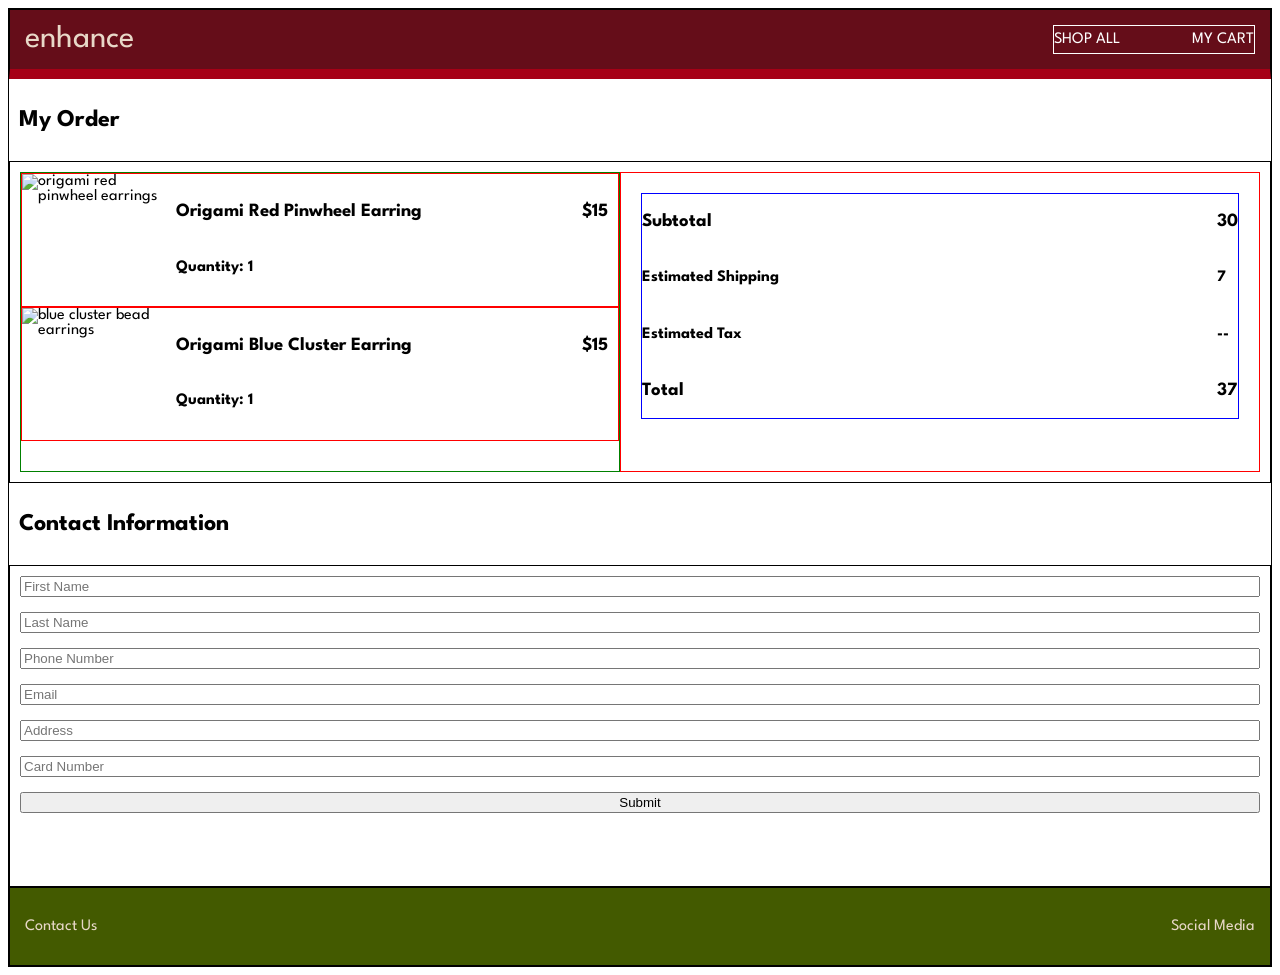
==== project3_orderpage.html @ 7e862954 "continued working on order page, changed fonts" ====
<!DOCTYPE html>
<html lang="en">
<head>
    <meta charset="UTF-8">
    <title>Order Page</title>
    <link rel="stylesheet" href="project3_stylesheet.css">
    <link rel="preconnect" href="https://fonts.googleapis.com">
    <link rel="preconnect" href="https://fonts.gstatic.com" crossorigin>
    <link href="https://fonts.googleapis.com/css2?family=League+Spartan:wght@100..900&display=swap" rel="stylesheet">

</head>
<body>
<section class="order-page-container">
  <header>
    enhance
    <nav>
      <a href=""> shop all</a>
      <a href=""> my cart</a>
    </nav>
  </header>

  <section class="subhead">
    <h2>My Order</h2>
  </section>

  <section class="order-content">
    <div class="left-side-container">
      <div class="product-details">
        <img src="project3_images/red_pinwheel.jpg" alt="origami red pinwheel earrings">
        <div class="text-container">
          <div class="left">
            <h3>Origami Red Pinwheel Earring</h3>
            <h4>Quantity: 1</h4>
          </div>
          <div class="right">
            <h3>$15</h3>
          </div>
        </div>
      </div>
      <div class="product-details">
        <img src="project3_images/cluster_earring.jpg" alt="blue cluster bead earrings">
        <div class="text-container">
          <div class="left">
            <h3>Origami Blue Cluster Earring</h3>
            <h4>Quantity: 1</h4>
          </div>
          <div class="right">
            <h3>$15</h3>
          </div>
        </div>
      </div>
    </div>

    <div class="right-side-container">
      <div class="details">
        <div class="left">
          <h3>Subtotal</h3>
          <h4>Estimated Shipping</h4>
          <h4>Estimated Tax</h4>
          <h3>Total</h3>
        </div>
        <div class="right">
          <h3>30</h3>
          <h4>7</h4>
          <h4>--</h4>
          <h3>37</h3>
        </div>
      </div>
    </div>
  </section>

  <section class="contact-subhead">
    <h2>Contact Information</h2>
  </section>

  <form>
    <input type="text" name="firstname" placeholder="First Name" required><br/>
    <input type="text" name="lastname" placeholder="Last Name" required><br/>
    <input type="number" name="phone" placeholder="Phone Number" required><br/>
    <input type="email" name="email" placeholder="Email" required><br/>
    <input type="text" name="address" placeholder="Address" required><br/>
    <input type="number" name="carddetails" placeholder="Card Number" required><br/>
    <input type="submit" value="Submit">
  </form>



  <footer>
    <p>Contact Us</p>
    <p>Social Media</p>
  </footer>



</body>
</html>
---- project3_stylesheet.css ----
body {
    font-family: League Spartan, sans-serif;
}


/*This is the homepage content. Shop all page content is on row 112*/
section.homepage-container {
    max-width: 1920px;
    min-height: 800px;
    border: 1px solid black;
    margin: 0 auto;
    background-color: white;

    header {
        border: 1px solid black;
        font-size: 32px;
        border-bottom: #A60016 10px solid;
        background-color: #650d19;
        color: #E8D8C8;
        padding: 15px;
        display: flex;
        flex-direction: row;
        justify-content: space-between;

        nav {
            border: 1px solid white;
            justify-content: space-between;
            display: flex;
            align-items: center;
            font-size: 16px;
            min-width: 200px;

            a {
                text-decoration: none;
                color: white;
                text-transform: uppercase;
            }
        }
    }

    section.intro-content {
        display: flex;
        min-height: 500px;
        border: 1px solid black;
        background-image: url('project3_images/intro_pic_expanded.jpg');
        background-repeat: no-repeat;
        background-position: center;

        .left-side-container {
            display: flex;
            flex-direction: column;
            justify-content: center;
            width: 33%;
            padding: 30px;
            border: 1px solid black;
        }
    }

section.explore-styles {
    display: flex;
    flex-direction: column;
    min-height: 300px;
    border: 1px solid black;
    padding: 10px;

    .earring-container {
        display: flex;
        flex-direction: row;
        justify-content: space-between;
        border: 1px solid black;

        .earring-card {
            border: 1px solid blue;
            margin: 10px;
            /*Note: all jewelry images were different sizes, but have a 3:4 aspect ratio.*/
            width: 25%;

            img {
                width: 100%;
            }
        }
    }
}

section.about-me-homepage {
    display: flex;
    min-height: 300px;
    border: 1px solid black;

    .left-side-container {
        display: flex;
        flex-direction: column;
        width: 33%;
        padding: 30px;
        border: 1px solid black;
    }

    .right-side-container {
        display: flex;
        width: 67%;
        border: 1px solid black;
        .images {
            width: 100%;
            object-fit: cover;
        }
    }
}

footer {
    display: flex;
    justify-content: space-between;
    border: 1px solid black;
    max-height: 50px;
    padding: 15px;
    background-color: #435A00;
    color: #E8D8C8;
}

}

/*This is the shop all content. Order page starts on row 211*/

section.shop-all-container {
    max-width: 1920px;
    min-height: 800px;
    border: 1px solid black;
    margin: 0 auto;
    background-color: white;

    header {
        border: 1px solid black;
        border-bottom: #A60016 10px solid;
        background-color: #650d19;
        color: #E8D8C8;
        font-size: 32px;
        padding: 15px;
        display: flex;
        flex-direction: row;
        justify-content: space-between;

        nav {
            border: 1px solid white;
            justify-content: space-between;
            display: flex;
            align-items: center;
            font-size: 16px;
            min-width: 200px;

            a {
                text-decoration: none;
                color: white;
                text-transform: uppercase;
            }
        }
    }

    section.subhead {
        display: flex;
        justify-content: center;
    }

    section.main-content {
        display: flex;
        min-height: 500px;
        border: 1px solid black;
        flex-direction: column;
        align-items: center;

        .earring-container {
            display: flex;
            flex-direction: row;
            justify-content: space-between;
            border: 1px solid black;

            .earring-card {
                border: 1px solid blue;
                margin: 10px;
                /*Note: all jewelry images were different sizes, but have a 3:4 aspect ratio.*/
                width: 33%;

                img {
                    width: 100%;
                }
            }
        }

        .earring-container-bottom {
            display: flex;
            flex-direction: row;
            justify-content: space-between;
            border: 1px solid black;

            .earring-card {
                border: 1px solid blue;
                margin: 10px;
                /*Note: all jewelry images were different sizes, but have a 3:4 aspect ratio.*/
                width: 33%;

                img {
                    width: 100%;
                }
            }
        }
    }

    footer {
        display: flex;
        justify-content: space-between;
        border: 1px solid black;
        max-height: 50px;
        padding: 15px;
        background-color: #435A00;
        color: #E8D8C8;
    }
}

/*This is the order page content. Next page starts on row*/

section.order-page-container {
    max-width: 1920px;
    min-height: 800px;
    border: 1px solid black;
    margin: 0 auto;
    background-color: white;

    header {
        border: 1px solid black;
        border-bottom: #A60016 10px solid;
        background-color: #650d19;
        color: #E8D8C8;
        font-size: 32px;
        padding: 15px;
        display: flex;
        flex-direction: row;
        justify-content: space-between;

        nav {
            border: 1px solid white;
            justify-content: space-between;
            display: flex;
            align-items: center;
            font-size: 16px;
            min-width: 200px;

            a {
                text-decoration: none;
                color: white;
                text-transform: uppercase;
            }
        }
    }

    section.subhead {
        display: flex;
        padding: 10px;
    }

    section.order-content {
        display: flex;
        flex-direction: row;
        min-height: 300px;
        border: 1px solid black;
        padding: 10px;

        .left-side-container {
            display: flex;
            flex-direction: column;
            border: 1px solid green;
            width: 50%;

            .product-details {
                border: 1px solid red;
                display: flex;
                flex-direction: row;
                justify-content: space-between;

                img {
                    width: 25%;
                }

                .text-container {
                    display: flex;
                    padding: 10px;
                    width: 75%;
                    justify-content: space-between;
                    .left {
                        display: flex;
                        flex-direction: column;
                    }
                    .right {
                        display: flex;
                    }
                }
            }


        }

        .right-side-container {
            display: flex;
            justify-content: space-between;
            flex-direction: column;
            border: 1px solid red;
            width: 50%;
            padding: 20px;

            .details {
                display: flex;
                border: 1px solid blue;
                justify-content: space-between;
                .left {
                    display: flex;
                    flex-direction: column;
                }
                .right {
                    display: flex;
                    flex-direction: column;
                }
            }
        }
    }

    section.contact-subhead {
        display: flex;
        padding: 10px;
    }

    form {
        display: flex;
        flex-direction: column;
        min-height: 300px;
        border: 1px solid black;
        padding: 10px;

    }


    footer {
        display: flex;
        justify-content: space-between;
        border: 1px solid black;
        max-height: 50px;
        padding: 15px;
        background-color: #435A00;
        color: #E8D8C8;
    }


}
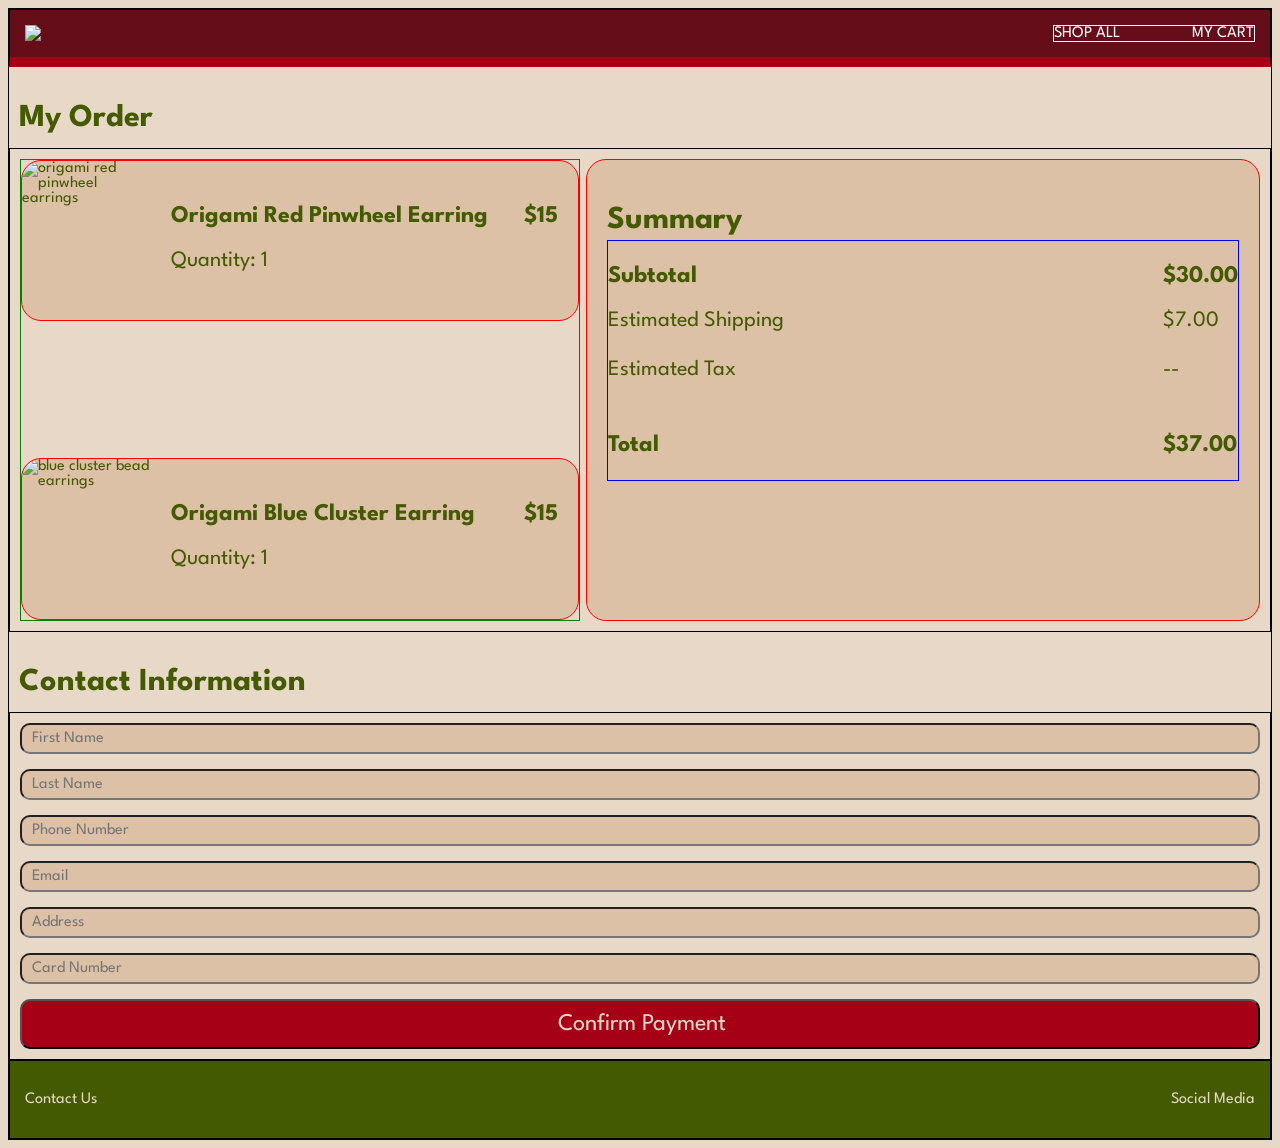
==== commit dd9b8621: "refined style/aesthetic of pages" ====
--- a/project3_orderpage.html
+++ b/project3_orderpage.html
@@ -12,10 +12,11 @@
 <body>
 <section class="order-page-container">
   <header>
-    enhance
+    <img src="project3_images/logotype.svg">
+
     <nav>
-      <a href=""> shop all</a>
-      <a href=""> my cart</a>
+      <a href="project3_shop_all.html"> shop all</a>
+      <a href="project3_orderpage.html"> my cart</a>
     </nav>
   </header>
 
@@ -52,6 +53,7 @@
     </div>
 
     <div class="right-side-container">
+      <h2>Summary</h2>
       <div class="details">
         <div class="left">
           <h3>Subtotal</h3>
@@ -60,10 +62,10 @@
           <h3>Total</h3>
         </div>
         <div class="right">
-          <h3>30</h3>
-          <h4>7</h4>
+          <h3>$30.00</h3>
+          <h4>$7.00</h4>
           <h4>--</h4>
-          <h3>37</h3>
+          <h3>$37.00</h3>
         </div>
       </div>
     </div>
@@ -79,8 +81,8 @@
     <input type="number" name="phone" placeholder="Phone Number" required><br/>
     <input type="email" name="email" placeholder="Email" required><br/>
     <input type="text" name="address" placeholder="Address" required><br/>
-    <input type="number" name="carddetails" placeholder="Card Number" required><br/>
-    <input type="submit" value="Submit">
+    <input type="number" name="details" placeholder="Card Number" required><br/>
+    <input type="submit" value="Confirm Payment">
   </form>
 
 
--- a/project3_stylesheet.css
+++ b/project3_stylesheet.css
@@ -1,7 +1,27 @@
+/*This stylesheet is for homepage, shop all page, order page, and one individual product page.*/
+
 body {
     font-family: League Spartan, sans-serif;
-}
-
+    color: #435A00;
+    background-color: #e8d8c8;
+}
+
+h1 {
+    font-size: 48px;
+    margin-bottom: 5px;
+}
+h2 {
+    font-size: 32px;
+    margin-bottom: 5px;
+}
+h3 {
+    font-size: 24px;
+}
+h4 {
+    font-size: 22px;
+    font-weight: normal;
+    margin-top: 0;
+}
 
 /*This is the homepage content. Shop all page content is on row 112*/
 section.homepage-container {
@@ -9,11 +29,9 @@
     min-height: 800px;
     border: 1px solid black;
     margin: 0 auto;
-    background-color: white;
 
     header {
         border: 1px solid black;
-        font-size: 32px;
         border-bottom: #A60016 10px solid;
         background-color: #650d19;
         color: #E8D8C8;
@@ -21,6 +39,9 @@
         display: flex;
         flex-direction: row;
         justify-content: space-between;
+        img {
+            max-height: 25px;
+        }
 
         nav {
             border: 1px solid white;
@@ -50,9 +71,14 @@
             display: flex;
             flex-direction: column;
             justify-content: center;
-            width: 33%;
+            width: 40%;
             padding: 30px;
             border: 1px solid black;
+
+            a {
+                text-decoration: none;
+                color: #435A00;
+            }
         }
     }
 
@@ -62,8 +88,18 @@
     min-height: 300px;
     border: 1px solid black;
     padding: 10px;
+    align-items: center;
+
+    a {
+        text-decoration: none;
+        color: #435A00;
+    }
 
     .earring-container {
+        a {
+            text-decoration: none;
+            color: #e8d8c8;
+        }
         display: flex;
         flex-direction: row;
         justify-content: space-between;
@@ -71,12 +107,21 @@
 
         .earring-card {
             border: 1px solid blue;
+            border-radius: 20px;
             margin: 10px;
             /*Note: all jewelry images were different sizes, but have a 3:4 aspect ratio.*/
             width: 25%;
+            background-color: #650d19;
+            color: #e8d8c8;
+            max-height: 600px;
 
             img {
                 width: 100%;
+                border-radius: 20px 20px 0 0;
+            }
+
+            .text {
+                padding: 15px;
             }
         }
     }
@@ -90,19 +135,32 @@
     .left-side-container {
         display: flex;
         flex-direction: column;
-        width: 33%;
-        padding: 30px;
-        border: 1px solid black;
+        width: 20%;
+        border: 1px solid black;
+        padding: 20px;
+
     }
 
     .right-side-container {
         display: flex;
-        width: 67%;
-        border: 1px solid black;
-        .images {
-            width: 100%;
+        width: 80%;
+        border: 1px solid black;
+        justify-content: space-between;
+
+        .image-container {
+            display: flex;
+            width: 33%;
             object-fit: cover;
-        }
+
+        }
+
+        .video-content {
+            width: 33%;
+            max-height: 500px;
+            object-fit: cover;
+        }
+
+
     }
 }
 
@@ -118,14 +176,13 @@
 
 }
 
-/*This is the shop all content. Order page starts on row 211*/
+/*This is the shop all content. Order page starts on row 296*/
 
 section.shop-all-container {
     max-width: 1920px;
     min-height: 800px;
     border: 1px solid black;
     margin: 0 auto;
-    background-color: white;
 
     header {
         border: 1px solid black;
@@ -137,6 +194,9 @@
         display: flex;
         flex-direction: row;
         justify-content: space-between;
+        img {
+            max-height: 25px;
+        }
 
         nav {
             border: 1px solid white;
@@ -156,7 +216,8 @@
 
     section.subhead {
         display: flex;
-        justify-content: center;
+        flex-direction: column;
+        align-items: center;
     }
 
     section.main-content {
@@ -177,9 +238,21 @@
                 margin: 10px;
                 /*Note: all jewelry images were different sizes, but have a 3:4 aspect ratio.*/
                 width: 33%;
+                background-color: #650d19;
+                border-radius: 20px;
+                color: #e8d8c8;
+
+                a {
+                    text-decoration: none;
+                    color: #e8d8c8;
+                }
 
                 img {
                     width: 100%;
+                    border-radius: 20px 20px 0 0;
+                }
+                .text {
+                    padding: 15px;
                 }
             }
         }
@@ -195,9 +268,17 @@
                 margin: 10px;
                 /*Note: all jewelry images were different sizes, but have a 3:4 aspect ratio.*/
                 width: 33%;
+                background-color: #650d19;
+                border-radius: 20px;
+                color: #e8d8c8;
 
                 img {
                     width: 100%;
+                    border-radius: 20px 20px 0 0;
+                }
+
+                .text {
+                    padding: 15px;
                 }
             }
         }
@@ -214,14 +295,13 @@
     }
 }
 
-/*This is the order page content. Next page starts on row*/
+/*This is the order page content. Next page starts on row 406*/
 
 section.order-page-container {
     max-width: 1920px;
     min-height: 800px;
     border: 1px solid black;
     margin: 0 auto;
-    background-color: white;
 
     header {
         border: 1px solid black;
@@ -233,6 +313,9 @@
         display: flex;
         flex-direction: row;
         justify-content: space-between;
+        img {
+            max-height: 25px;
+        }
 
         nav {
             border: 1px solid white;
@@ -261,26 +344,32 @@
         min-height: 300px;
         border: 1px solid black;
         padding: 10px;
+        justify-content: space-between;
 
         .left-side-container {
             display: flex;
             flex-direction: column;
             border: 1px solid green;
-            width: 50%;
+            width: 45%;
+            min-height: 460px;
+            justify-content: space-between;
 
             .product-details {
                 border: 1px solid red;
                 display: flex;
                 flex-direction: row;
                 justify-content: space-between;
+                background-color: #ddc1a7;
+                border-radius: 20px;
 
                 img {
                     width: 25%;
+                    border-radius: 20px 0 0 20px;
                 }
 
                 .text-container {
                     display: flex;
-                    padding: 10px;
+                    padding: 20px;
                     width: 75%;
                     justify-content: space-between;
                     .left {
@@ -298,11 +387,12 @@
 
         .right-side-container {
             display: flex;
-            justify-content: space-between;
             flex-direction: column;
             border: 1px solid red;
-            width: 50%;
+            width: 51%;
             padding: 20px;
+            background-color: #ddc1a7;
+            border-radius: 20px;
 
             .details {
                 display: flex;
@@ -332,6 +422,24 @@
         border: 1px solid black;
         padding: 10px;
 
+        input {
+            height: 25px;
+            border-radius: 10px;
+            background-color: #ddc1a7;
+            padding-left: 10px;
+            font-family: "League Spartan", sans-serif;
+            color: #435A00;
+            font-size: 16px;
+        }
+
+        input[type="submit"] {
+            height: 50px;
+            border-radius: 10px;
+            background-color: #A60016;
+            color: #e8d8c8;
+            font-size: 24px;
+        }
+
     }
 
 
@@ -344,6 +452,127 @@
         background-color: #435A00;
         color: #E8D8C8;
     }
+}
+
+/*This is an individual product page for the red origami pinwheel earrings.*/
+section.product-page-container {
+    max-width: 1920px;
+    min-height: 800px;
+    border: 1px solid black;
+    margin: 0 auto;
+
+    header {
+        border: 1px solid black;
+        font-size: 32px;
+        border-bottom: #A60016 10px solid;
+        background-color: #650d19;
+        color: #E8D8C8;
+        padding: 15px;
+        display: flex;
+        flex-direction: row;
+        justify-content: space-between;
+        img {
+            max-height: 25px;
+        }
+
+        nav {
+            border: 1px solid white;
+            justify-content: space-between;
+            display: flex;
+            align-items: center;
+            font-size: 16px;
+            min-width: 200px;
+
+            a {
+                text-decoration: none;
+                color: white;
+                text-transform: uppercase;
+            }
+        }
+    }
+
+    section.main-content {
+        display: flex;
+        border: 1px solid black;
+        .left {
+            border: 1px solid blue;
+            display: flex;
+            flex-direction: column;
+            width: 40%;
+            padding: 20px;
+
+            img {
+                width: 100%;
+                object-fit: cover;
+                border-radius: 20px;
+            }
+
+        }
+        .right {
+            border: 1px solid red;
+            display: flex;
+            flex-direction: column;
+            width: 60%;
+            padding: 0 20px 20px 0;
+            justify-content: space-between;
+
+            .top-text {
+                display: flex;
+                flex-direction: column;
+                justify-content: space-between;
+                h3 {
+                    margin-top: 5px;
+                }
+            }
+
+            .bottom-content {
+                display: flex;
+                flex-direction: column;
+                border: 1px solid blue;
+                justify-content: space-between;
+                min-height: 350px;
+
+                .button {
+                    display: flex;
+                    justify-content: center;
+                    align-items: center;
+                    height: 50px;
+                    width: 100%;
+                    color: #e8d8c8;
+                    background-color: #A60016;
+                    border-radius: 10px;
+                    text-align: center;
+                    text-decoration: none;
+                }
+
+                .additional-images {
+                    border: 1px solid green;
+                    display: flex;
+                    flex-direction: row;
+                    justify-content: space-between;
+
+                    img {
+                        width: 33%;
+                        object-fit: cover;
+                        border-radius: 20px;
+                    }
+                }
+            }
+
+        }
+    }
+
+
+    footer {
+        display: flex;
+        justify-content: space-between;
+        border: 1px solid black;
+        max-height: 50px;
+        padding: 15px;
+        background-color: #435A00;
+        color: #E8D8C8;
+    }
+
 
 
 }
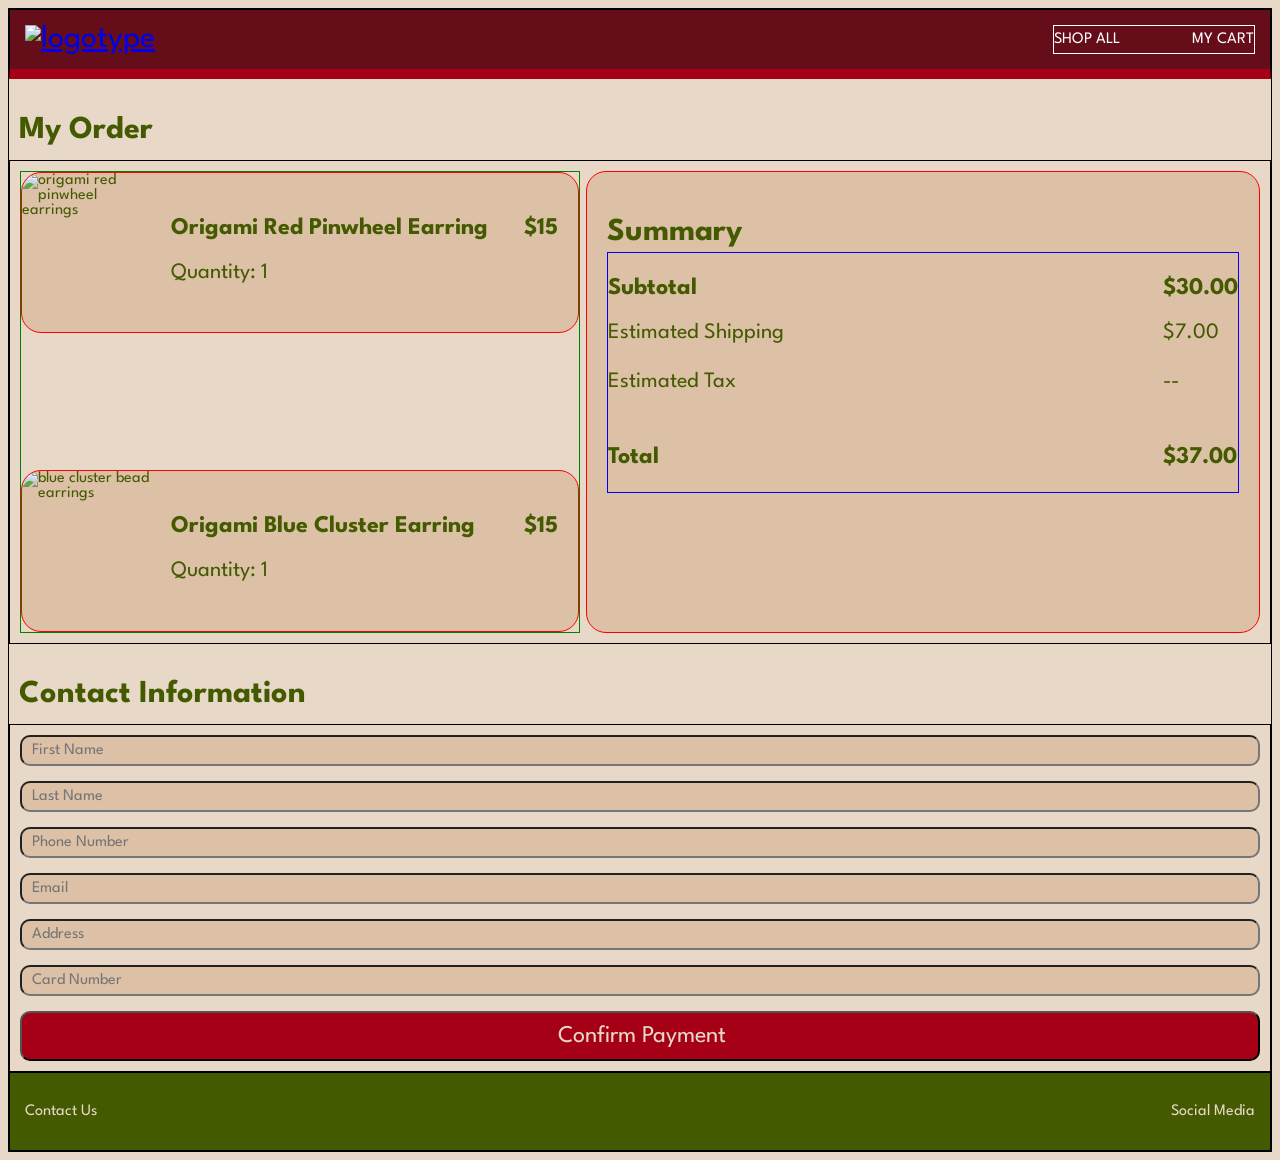
==== commit 8dc05b75: "connected logotype to homepage" ====
--- a/project3_orderpage.html
+++ b/project3_orderpage.html
@@ -12,7 +12,7 @@
 <body>
 <section class="order-page-container">
   <header>
-    <img src="project3_images/logotype.svg">
+    <a href="project3_homepage.html"><img src="project3_images/logotype.svg" alt="logotype"></a>
 
     <nav>
       <a href="project3_shop_all.html"> shop all</a>
--- a/project3_stylesheet.css
+++ b/project3_stylesheet.css
@@ -39,8 +39,13 @@
         display: flex;
         flex-direction: row;
         justify-content: space-between;
-        img {
-            max-height: 25px;
+        a {
+            img {
+                display: flex;
+                align-items: center;
+                min-height: 25px;
+                min-width: 100px;
+            }
         }
 
         nav {
@@ -194,8 +199,13 @@
         display: flex;
         flex-direction: row;
         justify-content: space-between;
-        img {
-            max-height: 25px;
+        a {
+            img {
+                display: flex;
+                align-items: center;
+                min-height: 25px;
+                min-width: 100px;
+            }
         }
 
         nav {
@@ -313,8 +323,13 @@
         display: flex;
         flex-direction: row;
         justify-content: space-between;
-        img {
-            max-height: 25px;
+        a {
+            img {
+                display: flex;
+                align-items: center;
+                min-height: 25px;
+                min-width: 100px;
+            }
         }
 
         nav {
@@ -471,9 +486,16 @@
         display: flex;
         flex-direction: row;
         justify-content: space-between;
-        img {
-            max-height: 25px;
-        }
+
+        a {
+            img {
+                display: flex;
+                align-items: center;
+                min-height: 25px;
+                min-width: 100px;
+            }
+        }
+
 
         nav {
             border: 1px solid white;
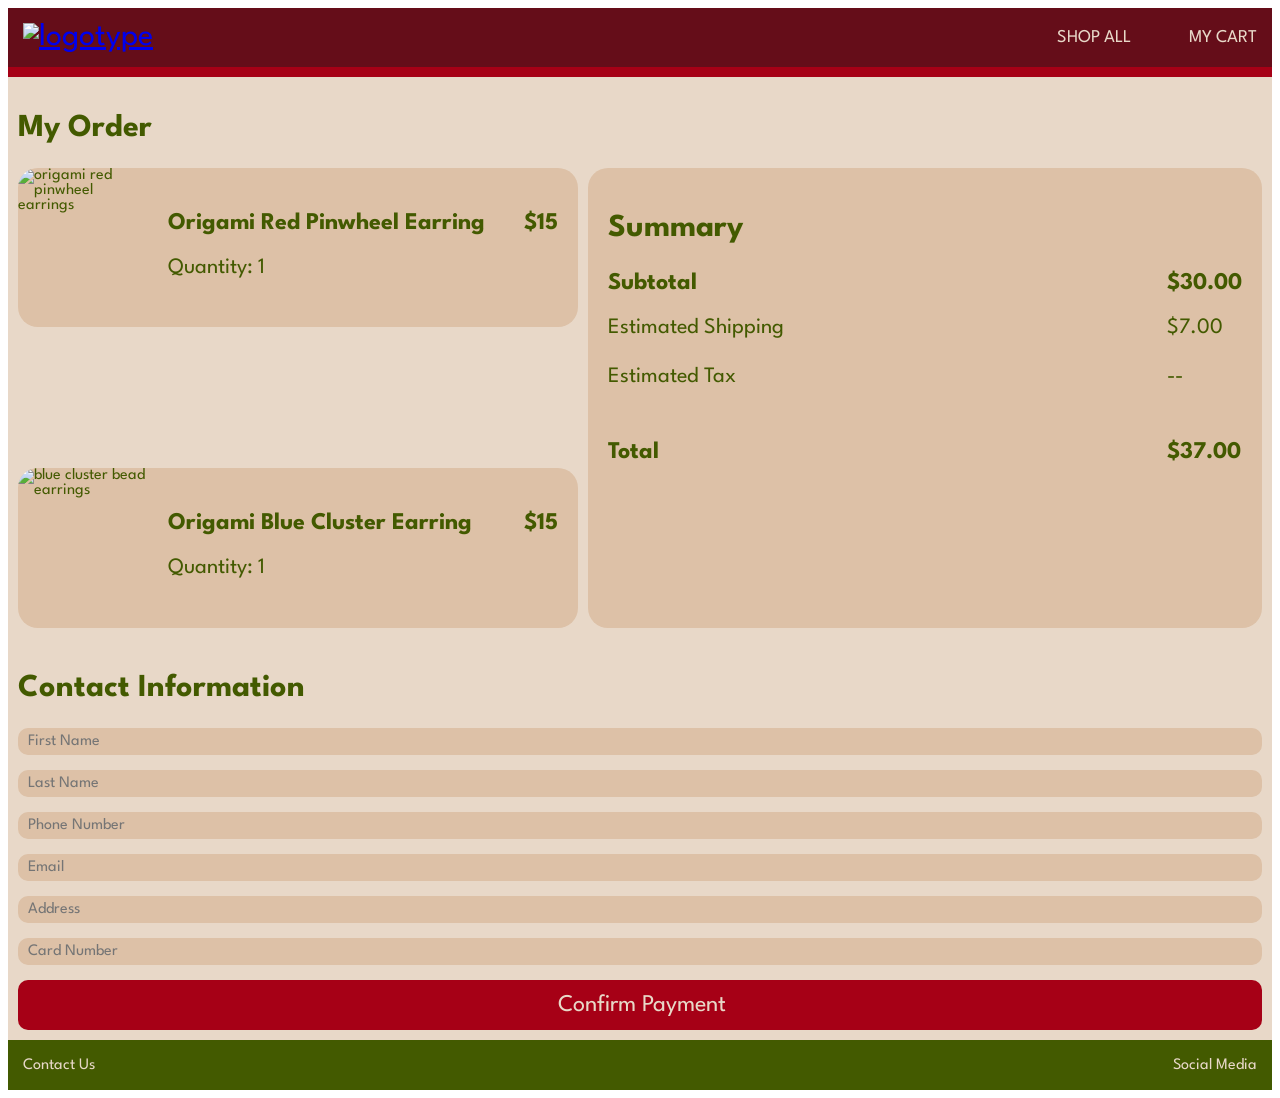
==== commit faa29c02: "final tweaks" ====
--- a/project3_orderpage.html
+++ b/project3_orderpage.html
@@ -26,18 +26,20 @@
 
   <section class="order-content">
     <div class="left-side-container">
-      <div class="product-details">
-        <img src="project3_images/red_pinwheel.jpg" alt="origami red pinwheel earrings">
-        <div class="text-container">
-          <div class="left">
-            <h3>Origami Red Pinwheel Earring</h3>
-            <h4>Quantity: 1</h4>
-          </div>
-          <div class="right">
-            <h3>$15</h3>
+      <a href="project3_productpage.html">
+        <div class="product-details">
+          <img src="project3_images/red_pinwheel.jpg" alt="origami red pinwheel earrings">
+          <div class="text-container">
+            <div class="left">
+              <h3>Origami Red Pinwheel Earring</h3>
+              <h4>Quantity: 1</h4>
+            </div>
+            <div class="right">
+              <h3>$15</h3>
+            </div>
           </div>
         </div>
-      </div>
+      </a>
       <div class="product-details">
         <img src="project3_images/cluster_earring.jpg" alt="blue cluster bead earrings">
         <div class="text-container">
--- a/project3_stylesheet.css
+++ b/project3_stylesheet.css
@@ -1,9 +1,12 @@
-/*This stylesheet is for homepage, shop all page, order page, and one individual product page.*/
+/*This stylesheet is for all 4 pages: homepage, shop all page, order page, and one individual product page.*/
+/*Homepage content starts on row 29*/
+/*Shop All content starts on row 189*/
+/*Order Page content starts on row 315*/
+/*Individual Product Page content starts on row 487*/
 
 body {
     font-family: League Spartan, sans-serif;
     color: #435A00;
-    background-color: #e8d8c8;
 }
 
 h1 {
@@ -23,15 +26,16 @@
     margin-top: 0;
 }
 
-/*This is the homepage content. Shop all page content is on row 112*/
+/*This is the homepage content. Shop All page content starts on row 189*/
 section.homepage-container {
     max-width: 1920px;
     min-height: 800px;
-    border: 1px solid black;
+    background-color: #e8d8c8;
+    /*border: 1px solid black;*/
     margin: 0 auto;
 
     header {
-        border: 1px solid black;
+        /*border: 1px solid black;*/
         border-bottom: #A60016 10px solid;
         background-color: #650d19;
         color: #E8D8C8;
@@ -49,16 +53,16 @@
         }
 
         nav {
-            border: 1px solid white;
-            justify-content: space-between;
-            display: flex;
+            /*border: 1px solid white;*/
+            display: flex;
+            justify-content: space-between;
             align-items: center;
-            font-size: 16px;
+            font-size: 18px;
             min-width: 200px;
 
             a {
                 text-decoration: none;
-                color: white;
+                color: #e8d8c8;
                 text-transform: uppercase;
             }
         }
@@ -67,7 +71,7 @@
     section.intro-content {
         display: flex;
         min-height: 500px;
-        border: 1px solid black;
+        /*border: 1px solid black;*/
         background-image: url('project3_images/intro_pic_expanded.jpg');
         background-repeat: no-repeat;
         background-position: center;
@@ -78,7 +82,7 @@
             justify-content: center;
             width: 40%;
             padding: 30px;
-            border: 1px solid black;
+            /*border: 1px solid black;*/
 
             a {
                 text-decoration: none;
@@ -91,7 +95,7 @@
     display: flex;
     flex-direction: column;
     min-height: 300px;
-    border: 1px solid black;
+    /*border: 1px solid black;*/
     padding: 10px;
     align-items: center;
 
@@ -108,10 +112,10 @@
         display: flex;
         flex-direction: row;
         justify-content: space-between;
-        border: 1px solid black;
+        /*border: 1px solid black;*/
 
         .earring-card {
-            border: 1px solid blue;
+            /*border: 1px solid blue;*/
             border-radius: 20px;
             margin: 10px;
             /*Note: all jewelry images were different sizes, but have a 3:4 aspect ratio.*/
@@ -135,13 +139,13 @@
 section.about-me-homepage {
     display: flex;
     min-height: 300px;
-    border: 1px solid black;
+    /*border: 1px solid black;*/
 
     .left-side-container {
         display: flex;
         flex-direction: column;
         width: 20%;
-        border: 1px solid black;
+        /*border: 1px solid black;*/
         padding: 20px;
 
     }
@@ -149,7 +153,7 @@
     .right-side-container {
         display: flex;
         width: 80%;
-        border: 1px solid black;
+        /*border: 1px solid black;*/
         justify-content: space-between;
 
         .image-container {
@@ -172,8 +176,9 @@
 footer {
     display: flex;
     justify-content: space-between;
-    border: 1px solid black;
-    max-height: 50px;
+    /*border: 1px solid black;*/
+    max-height: 20px;
+    align-items: center;
     padding: 15px;
     background-color: #435A00;
     color: #E8D8C8;
@@ -181,16 +186,17 @@
 
 }
 
-/*This is the shop all content. Order page starts on row 296*/
+/*This is the Shop All page content. Order page content starts on row 315*/
 
 section.shop-all-container {
     max-width: 1920px;
     min-height: 800px;
-    border: 1px solid black;
+    background-color: #e8d8c8;
+    /*border: 1px solid black;*/
     margin: 0 auto;
 
     header {
-        border: 1px solid black;
+        /*border: 1px solid black;*/
         border-bottom: #A60016 10px solid;
         background-color: #650d19;
         color: #E8D8C8;
@@ -209,16 +215,16 @@
         }
 
         nav {
-            border: 1px solid white;
-            justify-content: space-between;
-            display: flex;
+            /*border: 1px solid white;*/
+            display: flex;
+            justify-content: space-between;
             align-items: center;
-            font-size: 16px;
+            font-size: 18px;
             min-width: 200px;
 
             a {
                 text-decoration: none;
-                color: white;
+                color: #e8d8c8;
                 text-transform: uppercase;
             }
         }
@@ -233,7 +239,7 @@
     section.main-content {
         display: flex;
         min-height: 500px;
-        border: 1px solid black;
+        /*border: 1px solid black;*/
         flex-direction: column;
         align-items: center;
 
@@ -241,10 +247,10 @@
             display: flex;
             flex-direction: row;
             justify-content: space-between;
-            border: 1px solid black;
+            /*border: 1px solid black;*/
 
             .earring-card {
-                border: 1px solid blue;
+                /*border: 1px solid blue;*/
                 margin: 10px;
                 /*Note: all jewelry images were different sizes, but have a 3:4 aspect ratio.*/
                 width: 33%;
@@ -271,10 +277,10 @@
             display: flex;
             flex-direction: row;
             justify-content: space-between;
-            border: 1px solid black;
+            /*border: 1px solid black;*/
 
             .earring-card {
-                border: 1px solid blue;
+                /*border: 1px solid blue;*/
                 margin: 10px;
                 /*Note: all jewelry images were different sizes, but have a 3:4 aspect ratio.*/
                 width: 33%;
@@ -297,24 +303,26 @@
     footer {
         display: flex;
         justify-content: space-between;
-        border: 1px solid black;
-        max-height: 50px;
+        /*border: 1px solid black;*/
+        max-height: 20px;
+        align-items: center;
         padding: 15px;
         background-color: #435A00;
         color: #E8D8C8;
     }
 }
 
-/*This is the order page content. Next page starts on row 406*/
+/*This is the Order page content. Individual product page content starts on row 487*/
 
 section.order-page-container {
     max-width: 1920px;
     min-height: 800px;
-    border: 1px solid black;
+    background-color: #e8d8c8;
+    /*border: 1px solid black;*/
     margin: 0 auto;
 
     header {
-        border: 1px solid black;
+        /*border: 1px solid black;*/
         border-bottom: #A60016 10px solid;
         background-color: #650d19;
         color: #E8D8C8;
@@ -333,16 +341,16 @@
         }
 
         nav {
-            border: 1px solid white;
-            justify-content: space-between;
-            display: flex;
+            /*border: 1px solid white;*/
+            display: flex;
+            justify-content: space-between;
             align-items: center;
-            font-size: 16px;
+            font-size: 18px;
             min-width: 200px;
 
             a {
                 text-decoration: none;
-                color: white;
+                color: #e8d8c8;
                 text-transform: uppercase;
             }
         }
@@ -357,20 +365,25 @@
         display: flex;
         flex-direction: row;
         min-height: 300px;
-        border: 1px solid black;
+        /*border: 1px solid black;*/
         padding: 10px;
         justify-content: space-between;
 
         .left-side-container {
             display: flex;
             flex-direction: column;
-            border: 1px solid green;
+            /*border: 1px solid green;*/
             width: 45%;
             min-height: 460px;
             justify-content: space-between;
 
+            a {
+                text-decoration: none;
+                color: #435A00;
+            }
+
             .product-details {
-                border: 1px solid red;
+                /*border: 1px solid red;*/
                 display: flex;
                 flex-direction: row;
                 justify-content: space-between;
@@ -403,7 +416,7 @@
         .right-side-container {
             display: flex;
             flex-direction: column;
-            border: 1px solid red;
+            /*border: 1px solid red;*/
             width: 51%;
             padding: 20px;
             background-color: #ddc1a7;
@@ -411,7 +424,7 @@
 
             .details {
                 display: flex;
-                border: 1px solid blue;
+                /*border: 1px solid blue;*/
                 justify-content: space-between;
                 .left {
                     display: flex;
@@ -434,7 +447,7 @@
         display: flex;
         flex-direction: column;
         min-height: 300px;
-        border: 1px solid black;
+        /*border: 1px solid black;*/
         padding: 10px;
 
         input {
@@ -445,6 +458,7 @@
             font-family: "League Spartan", sans-serif;
             color: #435A00;
             font-size: 16px;
+            border: none;
         }
 
         input[type="submit"] {
@@ -461,8 +475,9 @@
     footer {
         display: flex;
         justify-content: space-between;
-        border: 1px solid black;
-        max-height: 50px;
+        /*border: 1px solid black;*/
+        max-height: 20px;
+        align-items: center;
         padding: 15px;
         background-color: #435A00;
         color: #E8D8C8;
@@ -473,11 +488,12 @@
 section.product-page-container {
     max-width: 1920px;
     min-height: 800px;
-    border: 1px solid black;
+    background-color: #e8d8c8;
+    /*border: 1px solid black;*/
     margin: 0 auto;
 
     header {
-        border: 1px solid black;
+        /*border: 1px solid black;*/
         font-size: 32px;
         border-bottom: #A60016 10px solid;
         background-color: #650d19;
@@ -498,16 +514,16 @@
 
 
         nav {
-            border: 1px solid white;
-            justify-content: space-between;
-            display: flex;
+            /*border: 1px solid white;*/
+            display: flex;
+            justify-content: space-between;
             align-items: center;
-            font-size: 16px;
+            font-size: 18px;
             min-width: 200px;
 
             a {
                 text-decoration: none;
-                color: white;
+                color: #e8d8c8;
                 text-transform: uppercase;
             }
         }
@@ -515,9 +531,9 @@
 
     section.main-content {
         display: flex;
-        border: 1px solid black;
+        /*border: 1px solid black;*/
         .left {
-            border: 1px solid blue;
+            /*border: 1px solid blue;*/
             display: flex;
             flex-direction: column;
             width: 40%;
@@ -531,7 +547,7 @@
 
         }
         .right {
-            border: 1px solid red;
+            /*border: 1px solid red;*/
             display: flex;
             flex-direction: column;
             width: 60%;
@@ -550,7 +566,7 @@
             .bottom-content {
                 display: flex;
                 flex-direction: column;
-                border: 1px solid blue;
+                /*border: 1px solid blue;*/
                 justify-content: space-between;
                 min-height: 350px;
 
@@ -568,7 +584,7 @@
                 }
 
                 .additional-images {
-                    border: 1px solid green;
+                    /*border: 1px solid green;*/
                     display: flex;
                     flex-direction: row;
                     justify-content: space-between;
@@ -588,8 +604,9 @@
     footer {
         display: flex;
         justify-content: space-between;
-        border: 1px solid black;
-        max-height: 50px;
+        /*border: 1px solid black;*/
+        max-height: 20px;
+        align-items: center;
         padding: 15px;
         background-color: #435A00;
         color: #E8D8C8;
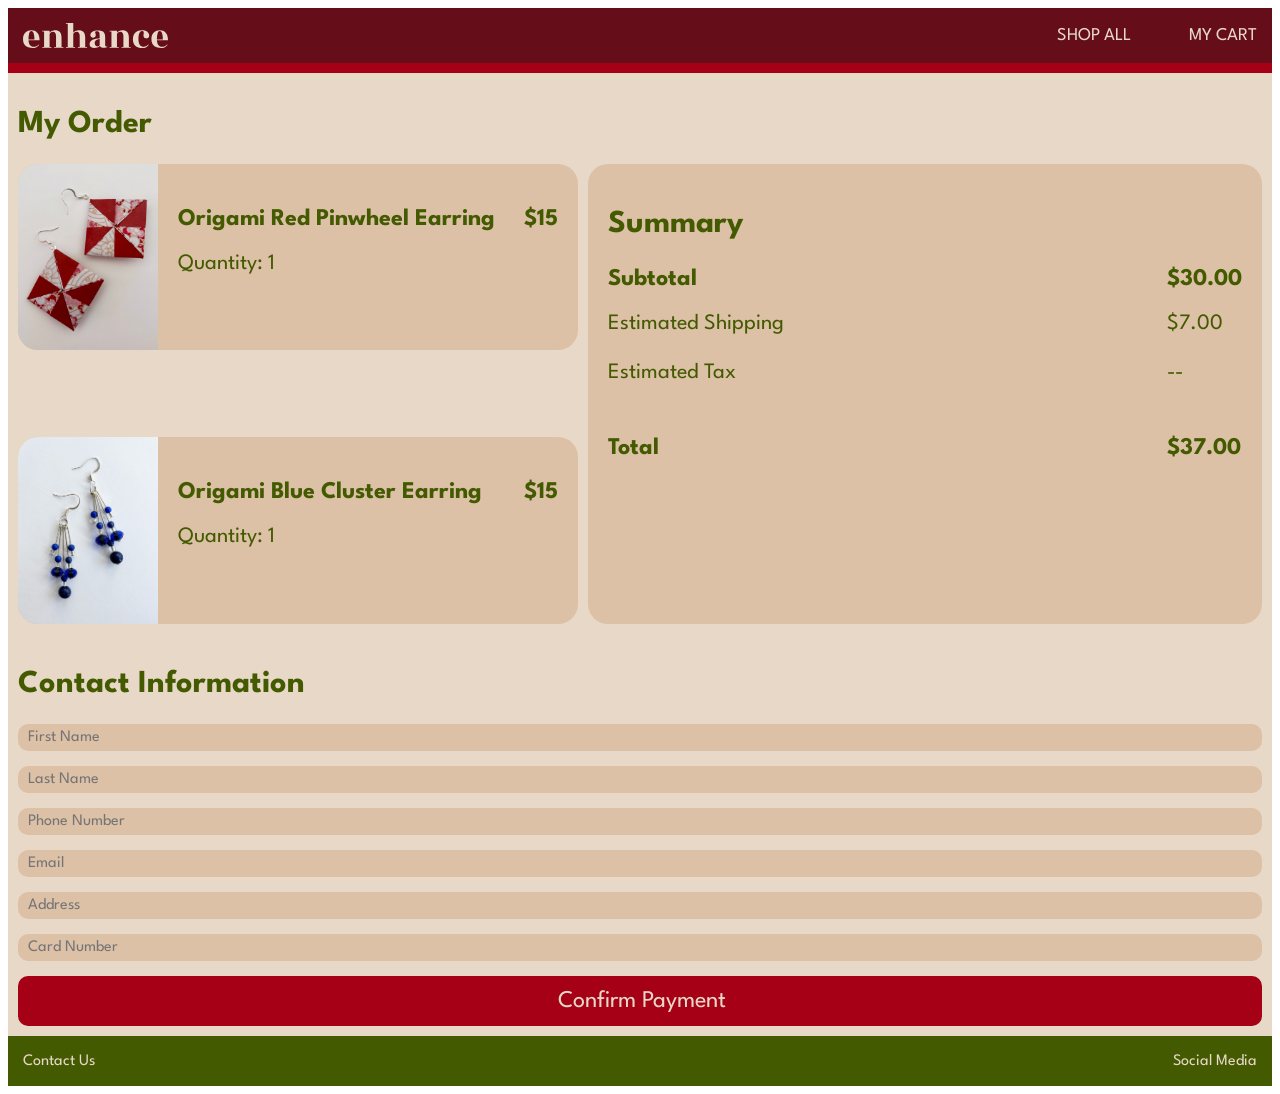
==== commit e545efed: "fixed broken link" ====
--- a/project3_orderpage.html
+++ b/project3_orderpage.html
@@ -12,7 +12,7 @@
 <body>
 <section class="order-page-container">
   <header>
-    <a href="project3_homepage.html"><img src="project3_images/logotype.svg" alt="logotype"></a>
+    <a href="index.html"><img src="project3_images/logotype.svg" alt="logotype"></a>
 
     <nav>
       <a href="project3_shop_all.html"> shop all</a>
